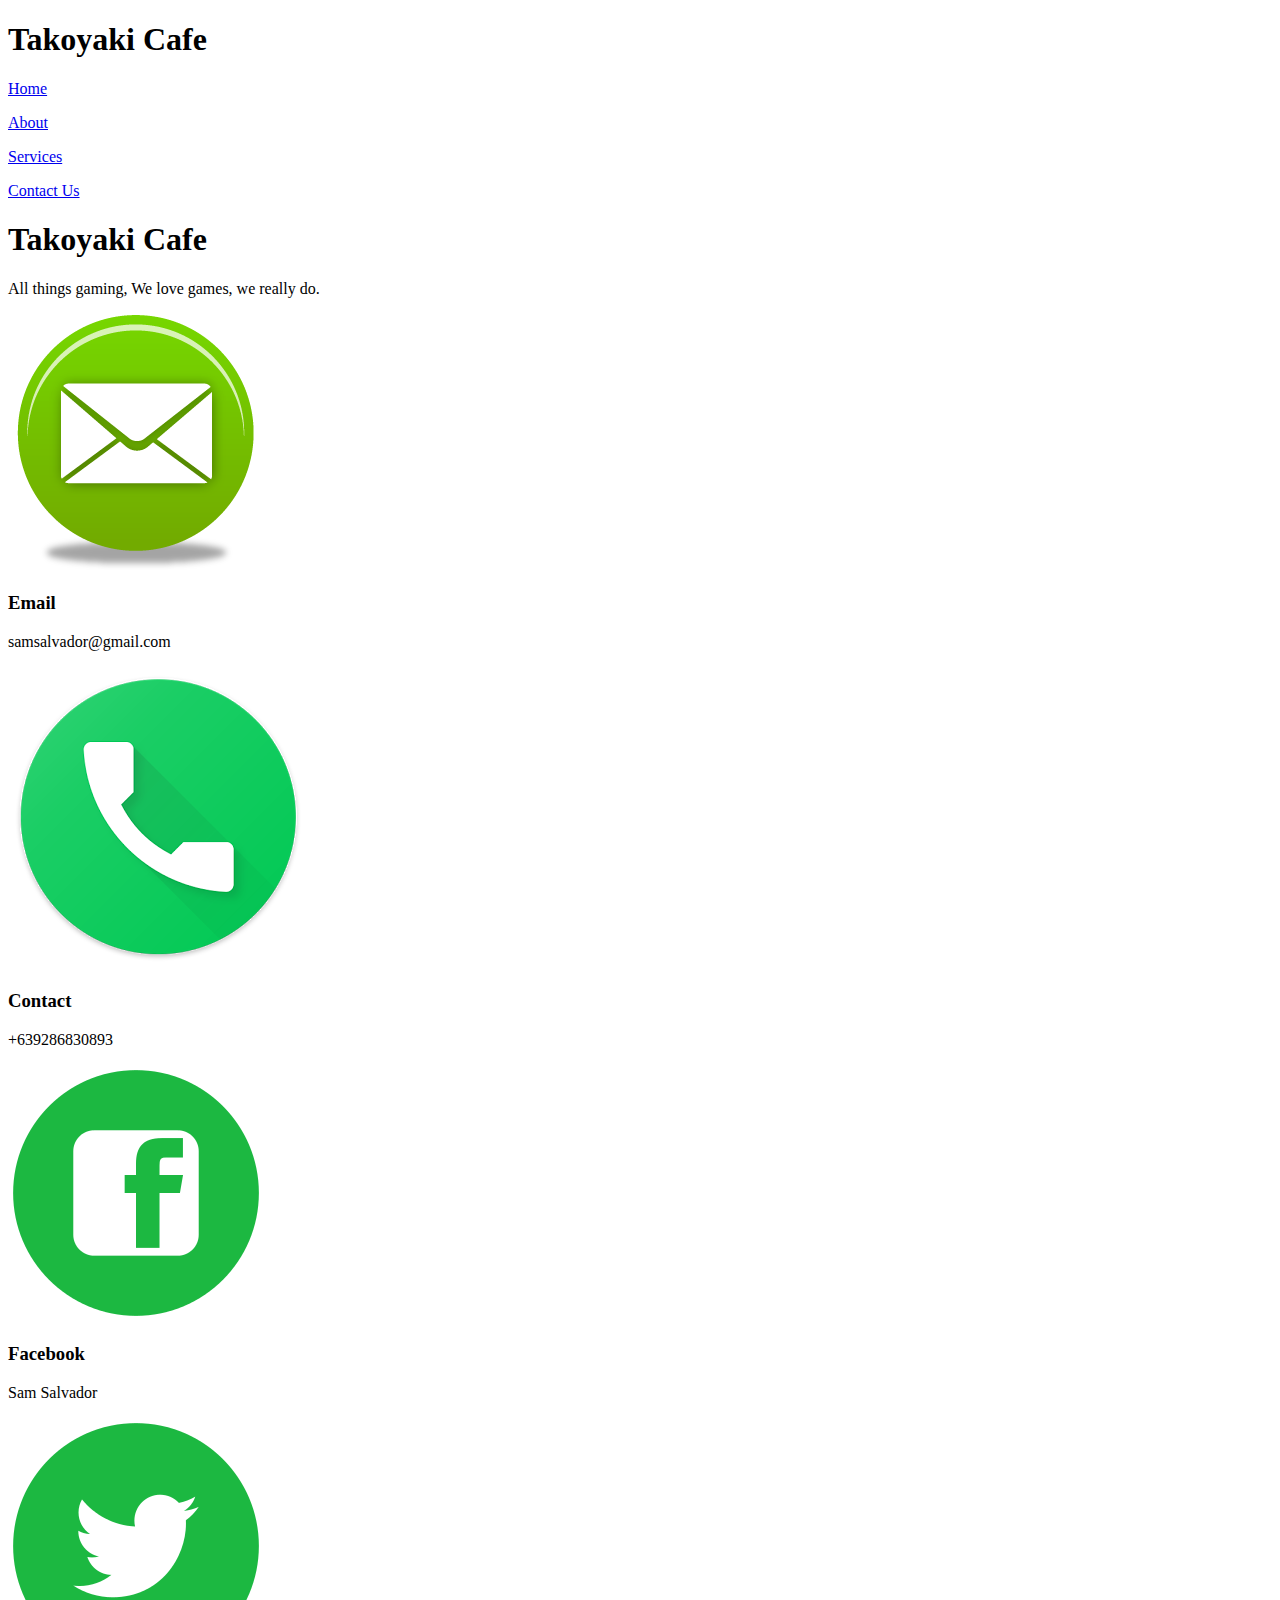
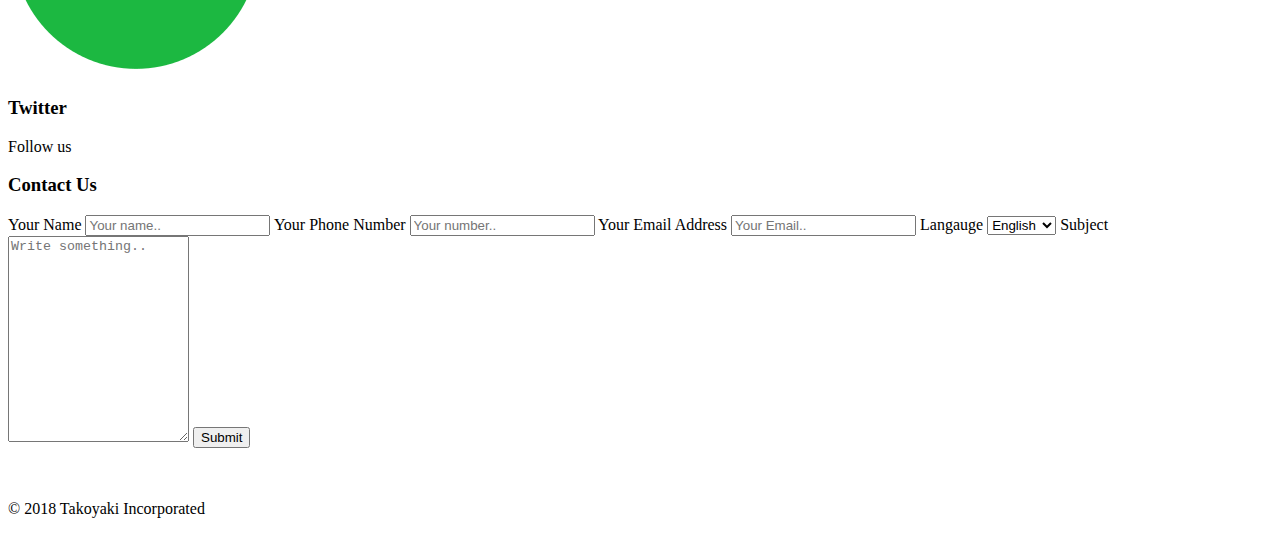
==== contactus.html @ 3fbc4fe3 "judy" ====
<!DOCTYPE html>
<html>
<head>
  <title>Takoyaki Cafe</title>
  <meta charset="utf-8"/>
  <link rel="stylesheet" href="https://maxcdn.bootstrapcdn.com/bootstrap/3.3.6/css/bootstrap.min.css" integrity="sha384-1q8mTJOASx8j1Au+a5WDVnPi2lkFfwwEAa8hDDdjZlpLegxhjVME1fgjWPGmkzs7" crossorigin="anonymous">
  <link href='https://fonts.googleapis.com/css?family=Roboto:300,400,700' rel='stylesheet' type='text/css'>
  <link rel="stylesheet" type="text/css" href="main-try.css">
</head>


<body>


<header class="container">
  <div class="row">
    <h1 class="col-sm-4">Takoyaki Cafe</h1>
    <nav class="col-sm-8 text-right">
      <p><a href="home.html">Home</a></p>
      <p><a href="about.html">About</a></p>
      <p><a href="services.html">Services</a></p>
      <p><a href="contactus.html">Contact Us</a></p>
    </nav>
  </div>
</header>
<section class="jumbotron">
  <div class="container">
    <div class="row text-center">
      <h1>Takoyaki Cafe</h1>
      <p>All things gaming, We love games, we really do.</p>
     
    </div>
  </div>
</section>


<section class="container">
<div class="row">
  <div class="column">
    <img src="ContactImages/message.png" alt="img1">
    <h3>Email</h3>
    <p>samsalvador@gmail.com</p>
  </div>

  <div class="column">
    <img src="ContactImages/contact.png" alt="img1">
    <h3>Contact</h3>
    <p>+639286830893</p>
  </div>
    
  <div class="column">
    <img src="ContactImages/facebook-icon.png" alt="img1">
    <h3>Facebook</h3>
    <p>Sam Salvador</p>
  </div>

  <div class="column">
    <img src="ContactImages/twitter-icon.png" alt="img1">
    <h3>Twitter</h3>
    <p>Follow us</p>
  </div>
</div>
</section>



<header class="container">
<meta name="viewport" content="width=device-width, initial-scale=1">

<!--
<style>
body {
  font-family: Arial, Helvetica, sans-serif;
}

input[type=text], select, textarea {
    width: 100%;
    padding: 10px;
    border: 0px ;
    border-radius: 4px;
    box-sizing: border-box;
    margin-top: 5px;
    margin-bottom: 14px;
    resize: vertical;
}

input[type=submit] {
    background-color: #43C000;
    color: white;
    padding: 10px 18px;
    border: none;
    border-radius: 2px;
    cursor: pointer;
}

input[type=submit]:hover {
    background-color: #43C000;
}

.contact .container{
    border-radius: 10px;
    background-color: #f2f2f2;
    padding: 25px;
}

footer {
   display: table;
    text-align: center;
    margin-left: auto;
    margin-right: auto;
    padding-top: 100px;
}
</style>
-->

</head>
<body>
<h3>Contact Us</h3>

<section class="contact">
<div class="container">
  <form action="/action_page.php">
    <label for="fname">Your Name</label>
    <input type="text" id="fname" name="Name" placeholder="Your name..">

    <label for="lname">Your Phone Number</label>
    <input type="text" id="Number" name="Number" placeholder="Your number..">

    <label for="lname">Your Email Address</label>
    <input type="text" id="Email" name="Email" placeholder="Your Email..">

    <label for="Langauge">Langauge</label>
    <select id="Langauge" name="Langauge">
      <option value="English">English</option>
      <option value="Tagalog">Tagalog</option>
    </select>

    <label for="subject">Subject</label>
    <textarea id="subject" name="subject" placeholder="Write something.." style="height:200px"></textarea>

    <input type="submit" value="Submit">
  </form>
  <br>
  <br>
</div>
</section>



<footer>
    <div class="row">
    <p>&copy; 2018 Takoyaki Incorporated</p>
  </div>
</footer>

</body>
</html>
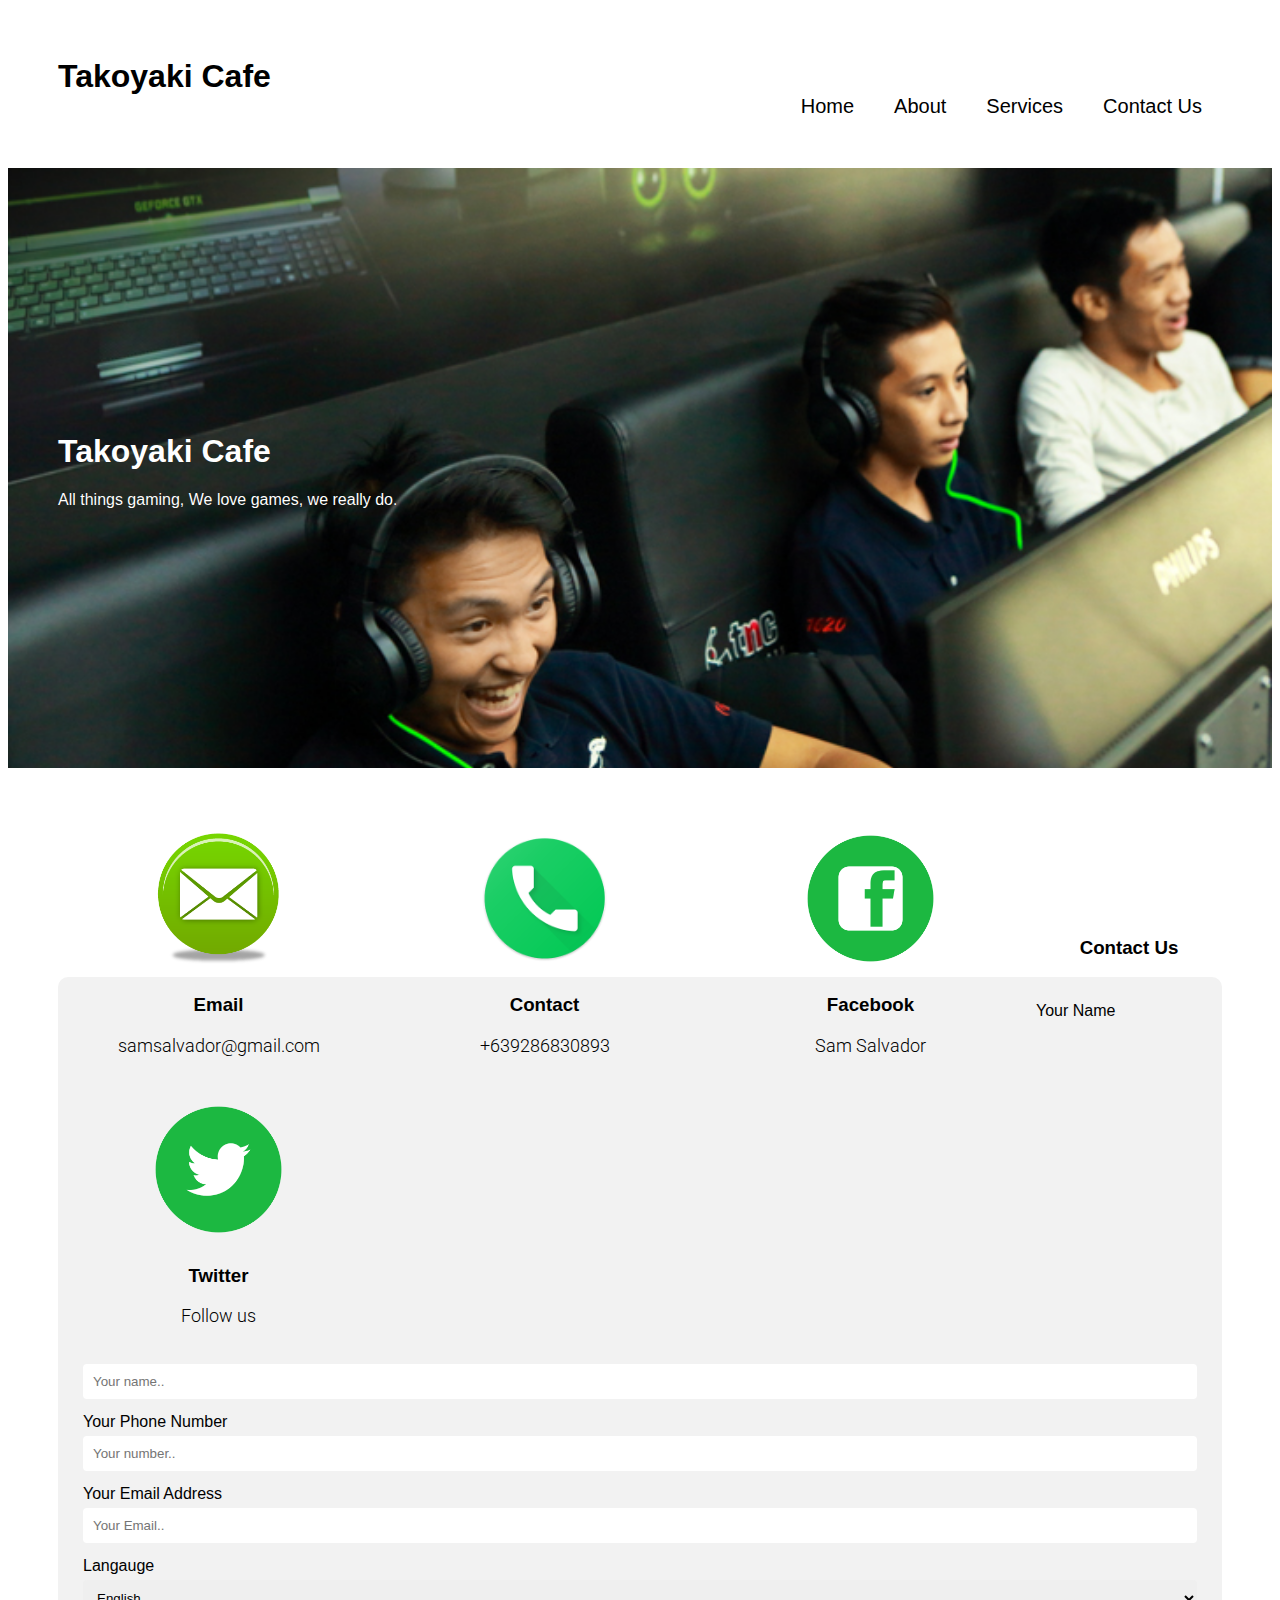
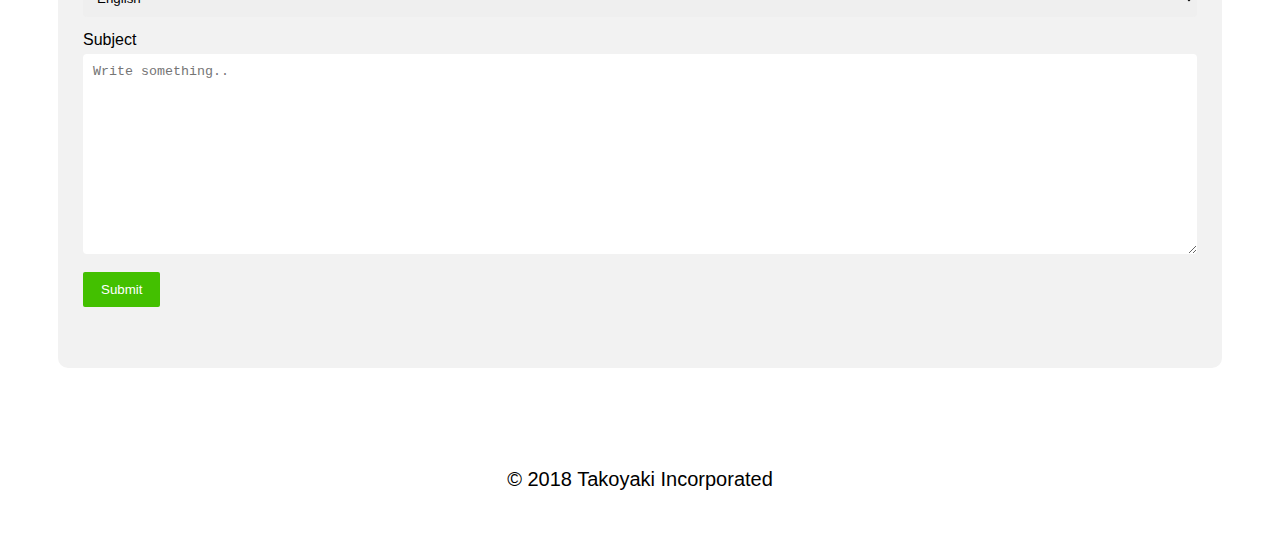
==== commit 5b052f7e: "sam" ====
--- a/contactus.html
+++ b/contactus.html
@@ -16,7 +16,7 @@
   <div class="row">
     <h1 class="col-sm-4">Takoyaki Cafe</h1>
     <nav class="col-sm-8 text-right">
-      <p><a href="home.html">Home</a></p>
+      <p><a href="index.html">Home</a></p>
       <p><a href="about.html">About</a></p>
       <p><a href="services.html">Services</a></p>
       <p><a href="contactus.html">Contact Us</a></p>
--- a/main-try.css
+++ b/main-try.css
@@ -0,0 +1,249 @@
+html {
+  font-family: 'Roboto', sans-serif;
+  font-weight: 300;
+}
+
+header {
+  padding: 20px 0;
+}
+
+header .row,{
+  display: flex;
+  align-items: center;
+}
+
+header h1 {
+  font-weight: 700;
+  margin: 0;
+}
+
+header nav {
+  display: flex;
+  justify-content: flex-end;
+}
+
+header p {
+  padding: 0 20px;
+  margin: 0;
+  font-size: 20px;
+}
+
+.jumbotron {
+  display: flex;
+  align-items: center;
+  background-image: url('images/TCN_2.jpg');
+  background-size: cover;
+  color: #ffffff;
+  height: 600px;
+  text-shadow: 0.25px 0.25px 0.25px #000000;
+}
+
+.jumbotron .container{
+  text-align: left;
+}
+
+.jumbotron h1,p{
+  text-align: left;
+}
+
+section .row img {
+  margin: 0 0 30px;
+  width: 45%;
+  display:block;
+  margin-left: auto;
+  margin-right: auto;
+}
+
+a{ outline: none;
+  text-decoration: none;
+  color:black}
+
+a:hover{
+  color: gray;
+  text-decoration: none;
+}
+
+.col-md-6 {
+  margin: 0 0 30px;
+}
+
+.btn.btn-primary {
+  float: left;
+  border-radius: 2px;
+  border: 0px;
+  color: #212231;
+  text-shadow: none;
+  background-color: #ffffff;
+}
+
+.btn.btn-primary:hover {
+  color: #ffffff;
+  background-color: #e7e7e7;
+}
+
+.btn-secondary {
+  float: center;
+  border-radius: 2px;
+  border: 0px;
+  color: #212231;
+  text-shadow: none;
+  background-color: #ffffff;
+}
+
+.btn.btn-secondary:hover {
+  color: #ffffff;
+  background-color: #e7e7e7;
+}
+               
+.banner {
+  display: flex;
+  align-items: center;
+  background-image: url('images/GF_iCafe_Header_Banner_03.jpg');
+  background-size: cover;
+  color: #ffffff;
+  height: 250px;
+  text-shadow: 0.25px 0.25px 0.25px #000000;
+}
+
+.banner p{
+  text-align: center;
+  font-size: 20px;
+}
+
+.container{
+  padding: 50px 50px 50px 50px;
+}
+
+.container h3{
+  text-align: center;
+}
+
+footer {
+   display: table;
+    text-align: center;
+    margin-left: auto;
+    margin-right: auto;
+    padding-top: 100px;
+}
+
+.container .column p{
+  text-align: center;
+  font-size: 18px;
+  font-family: 'Roboto', sans-serif;
+}
+
+/* Four columns */
+.container .column {
+    float: left;
+    width: 25%;
+    padding: 15px 20px 15px 15px;
+}
+
+/* Clear floats after the columns */
+.contaienr .row:after {
+    content: "";
+    display: table;
+    clear: both;
+}
+
+
+.more{
+  padding: 50px 350px 50px 350px;
+}
+
+.more .column {
+    float: left;
+    width: 33.33%;
+    padding: 15px 20px 15px 15px;
+}
+
+.more .row p{
+  font-size: 18px;
+  text-decoration: none;
+  text-align: center;
+
+}
+
+.more .row h3{
+  text-align: center;
+}
+
+/* Clear floats after the columns */
+.more .row:after {
+    content: "";
+    display: table;
+    clear: both;
+}
+
+
+/* *ontact US*/
+
+body {
+  font-family: Arial, Helvetica, sans-serif;
+}
+
+input[type=text], select, textarea {
+    width: 100%;
+    padding: 10px;
+    border: 0px ;
+    border-radius: 4px;
+    box-sizing: border-box;
+    margin-top: 5px;
+    margin-bottom: 14px;
+    resize: vertical;
+}
+
+input[type=submit] {
+    background-color: #43C000;
+    color: white;
+    padding: 10px 18px;
+    border: none;
+    border-radius: 2px;
+    cursor: pointer;
+}
+
+input[type=submit]:hover {
+    background-color: #43C000;
+}
+
+.contact .container{
+    border-radius: 10px;
+    background-color: #f2f2f2;
+    padding: 25px;
+}
+
+
+body {
+  font-family: Arial, Helvetica, sans-serif;
+}
+
+input[type=text], select, textarea {
+    width: 100%;
+    padding: 10px;
+    border: 0px ;
+    border-radius: 4px;
+    box-sizing: border-box;
+    margin-top: 5px;
+    margin-bottom: 14px;
+    resize: vertical;
+}
+
+input[type=submit] {
+    background-color: #43C000;
+    color: white;
+    padding: 10px 18px;
+    border: none;
+    border-radius: 2px;
+    cursor: pointer;
+}
+
+input[type=submit]:hover {
+    background-color: #43C000;
+}
+
+.contact .container{
+    border-radius: 10px;
+    background-color: #f2f2f2;
+    padding: 25px;
+}
+
